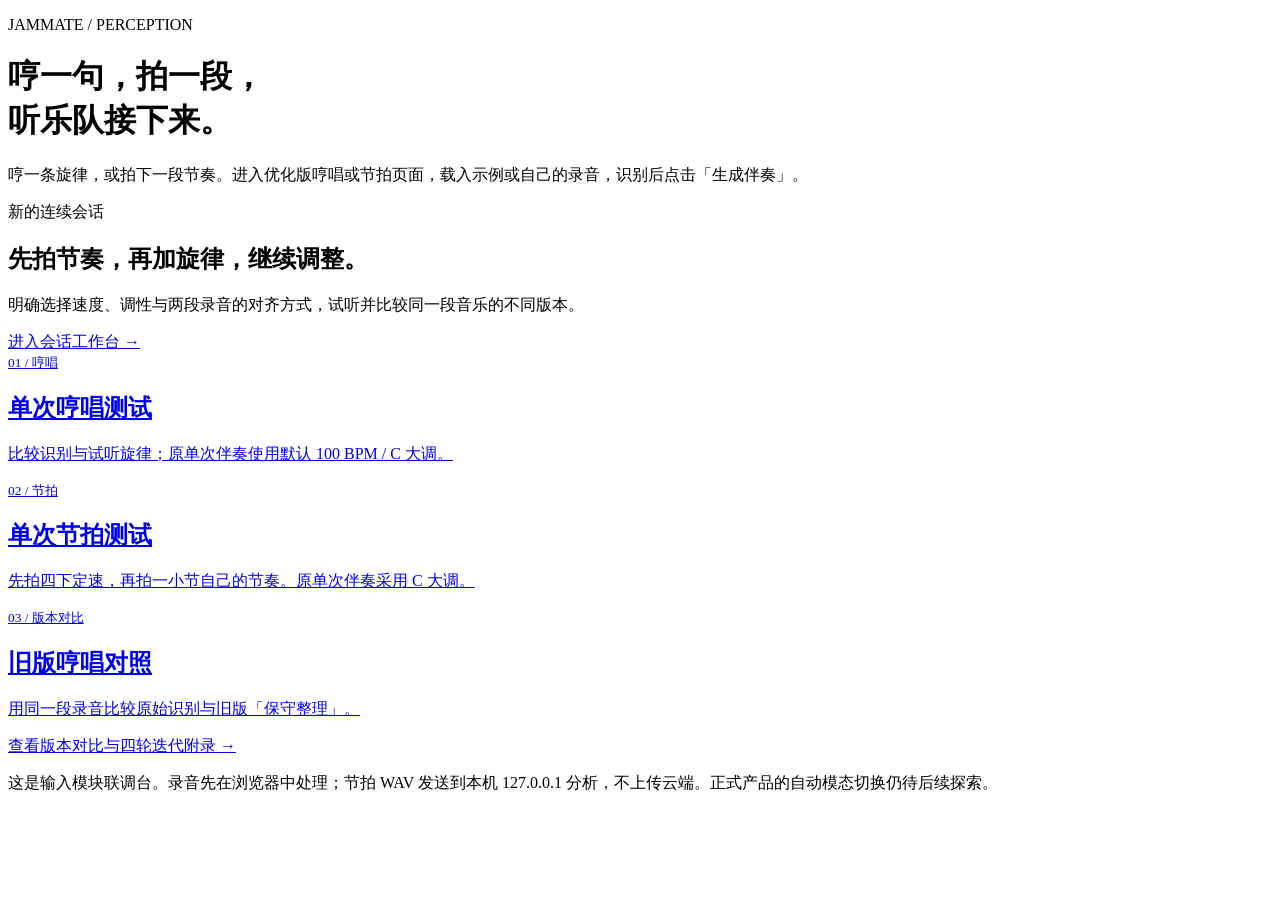
==== web/index.html @ 0603eb2c "Connect multi-input session workbench with safe revisions and replay" ====
<!doctype html><html lang="zh-CN"><meta charset="utf-8"><meta name="viewport" content="width=device-width,initial-scale=1"><title>JamMate · Band Lab</title>
<link rel="stylesheet" href="lab.css"><main><p class="eyebrow">JAMMATE / PERCEPTION</p><h1>哼一句，拍一段，<br>听乐队接下来。</h1><p>哼一条旋律，或拍下一段节奏。进入优化版哼唱或节拍页面，载入示例或自己的录音，识别后点击「生成伴奏」。</p>
<section class="panel"><p class="eyebrow">新的连续会话</p><h2>先拍节奏，再加旋律，继续调整。</h2><p>明确选择速度、调性与两段录音的对齐方式，试听并比较同一段音乐的不同版本。</p><a class="download" href="session.html">进入会话工作台 →</a></section>
<div class="cards"><a href="optimized/dist/"><small>01 / 哼唱</small><h2>单次哼唱测试</h2><p>比较识别与试听旋律；原单次伴奏使用默认 100 BPM / C 大调。</p></a><a href="rhythm.html"><small>02 / 节拍</small><h2>单次节拍测试</h2><p>先拍四下定速，再拍一小节自己的节奏。原单次伴奏采用 C 大调。</p></a><a href="baseline/dist/"><small>03 / 版本对比</small><h2>旧版哼唱对照</h2><p>用同一段录音比较原始识别与旧版「保守整理」。</p></a></div>
<p><a href="appendix.html">查看版本对比与四轮迭代附录 →</a></p><p class="muted">这是输入模块联调台。录音先在浏览器中处理；节拍 WAV 发送到本机 127.0.0.1 分析，不上传云端。正式产品的自动模态切换仍待后续探索。</p></main></html>
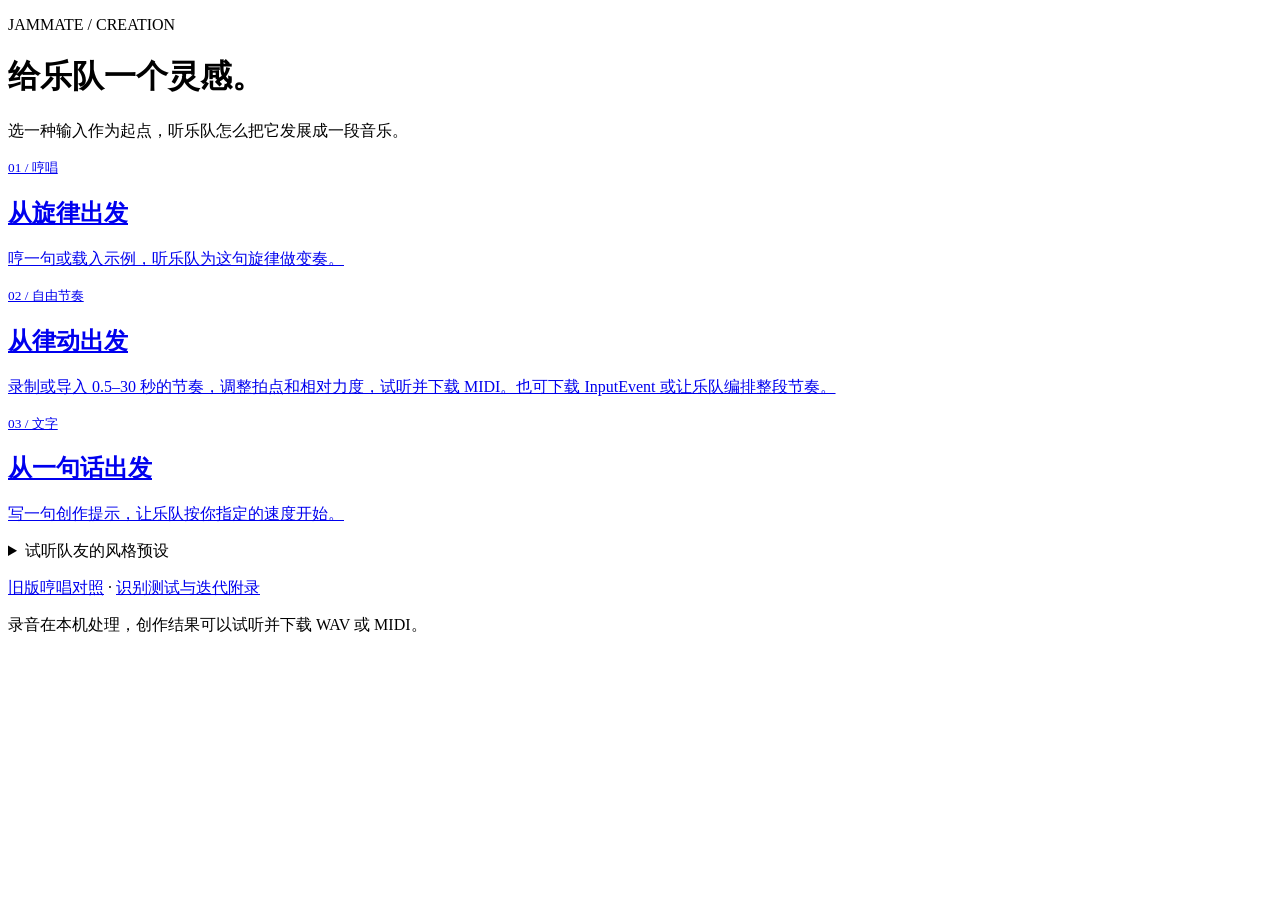
==== commit a695ae9a: "Back up complete JamMate workbench, input recognition and MRT2 integration" ====
--- a/web/index.html
+++ b/web/index.html
@@ -1,5 +1,9 @@
 <!doctype html><html lang="zh-CN"><meta charset="utf-8"><meta name="viewport" content="width=device-width,initial-scale=1"><title>JamMate · Band Lab</title>
-<link rel="stylesheet" href="lab.css"><main><p class="eyebrow">JAMMATE / PERCEPTION</p><h1>哼一句，拍一段，<br>听乐队接下来。</h1><p>哼一条旋律，或拍下一段节奏。进入优化版哼唱或节拍页面，载入示例或自己的录音，识别后点击「生成伴奏」。</p>
-<section class="panel"><p class="eyebrow">新的连续会话</p><h2>先拍节奏，再加旋律，继续调整。</h2><p>明确选择速度、调性与两段录音的对齐方式，试听并比较同一段音乐的不同版本。</p><a class="download" href="session.html">进入会话工作台 →</a></section>
-<div class="cards"><a href="optimized/dist/"><small>01 / 哼唱</small><h2>单次哼唱测试</h2><p>比较识别与试听旋律；原单次伴奏使用默认 100 BPM / C 大调。</p></a><a href="rhythm.html"><small>02 / 节拍</small><h2>单次节拍测试</h2><p>先拍四下定速，再拍一小节自己的节奏。原单次伴奏采用 C 大调。</p></a><a href="baseline/dist/"><small>03 / 版本对比</small><h2>旧版哼唱对照</h2><p>用同一段录音比较原始识别与旧版「保守整理」。</p></a></div>
-<p><a href="appendix.html">查看版本对比与四轮迭代附录 →</a></p><p class="muted">这是输入模块联调台。录音先在浏览器中处理；节拍 WAV 发送到本机 127.0.0.1 分析，不上传云端。正式产品的自动模态切换仍待后续探索。</p></main></html>
+<link rel="stylesheet" href="lab.css"><main><p class="eyebrow">JAMMATE / CREATION</p><h1>给乐队一个灵感。</h1><p>选一种输入作为起点，听乐队怎么把它发展成一段音乐。</p>
+<div class="cards"><a href="optimized/dist/"><small>01 / 哼唱</small><h2>从旋律出发</h2><p>哼一句或载入示例，听乐队为这句旋律做变奏。</p></a><a href="rhythm.html"><small>02 / 自由节奏</small><h2>从律动出发</h2><p>录制或导入 0.5–30 秒的节奏，调整拍点和相对力度，试听并下载 MIDI。也可下载 InputEvent 或让乐队编排整段节奏。</p></a><a href="text-creation.html"><small>03 / 文字</small><h2>从一句话出发</h2><p>写一句创作提示，让乐队按你指定的速度开始。</p></a></div>
+<details class="panel"><summary>试听队友的风格预设</summary>
+  <p>这些样段使用队友原有的风格生成器，试听需要本机 FluidSynth。哼唱、拍手和文字各自使用对应的编排设置。</p>
+  <label>风格 <select id="reference-style"><option value="lofi">Lo-fi</option><option value="warm_funk">Funk</option><option value="indie_rock">Indie Rock</option></select></label>
+  <section id="band-panel" hidden></section>
+</details>
+<p><a href="baseline/dist/">旧版哼唱对照</a> · <a href="appendix.html">识别测试与迭代附录</a></p><p class="muted">录音在本机处理，创作结果可以试听并下载 WAV 或 MIDI。</p></main><script type="module" src="style-preview.js"></script></html>
